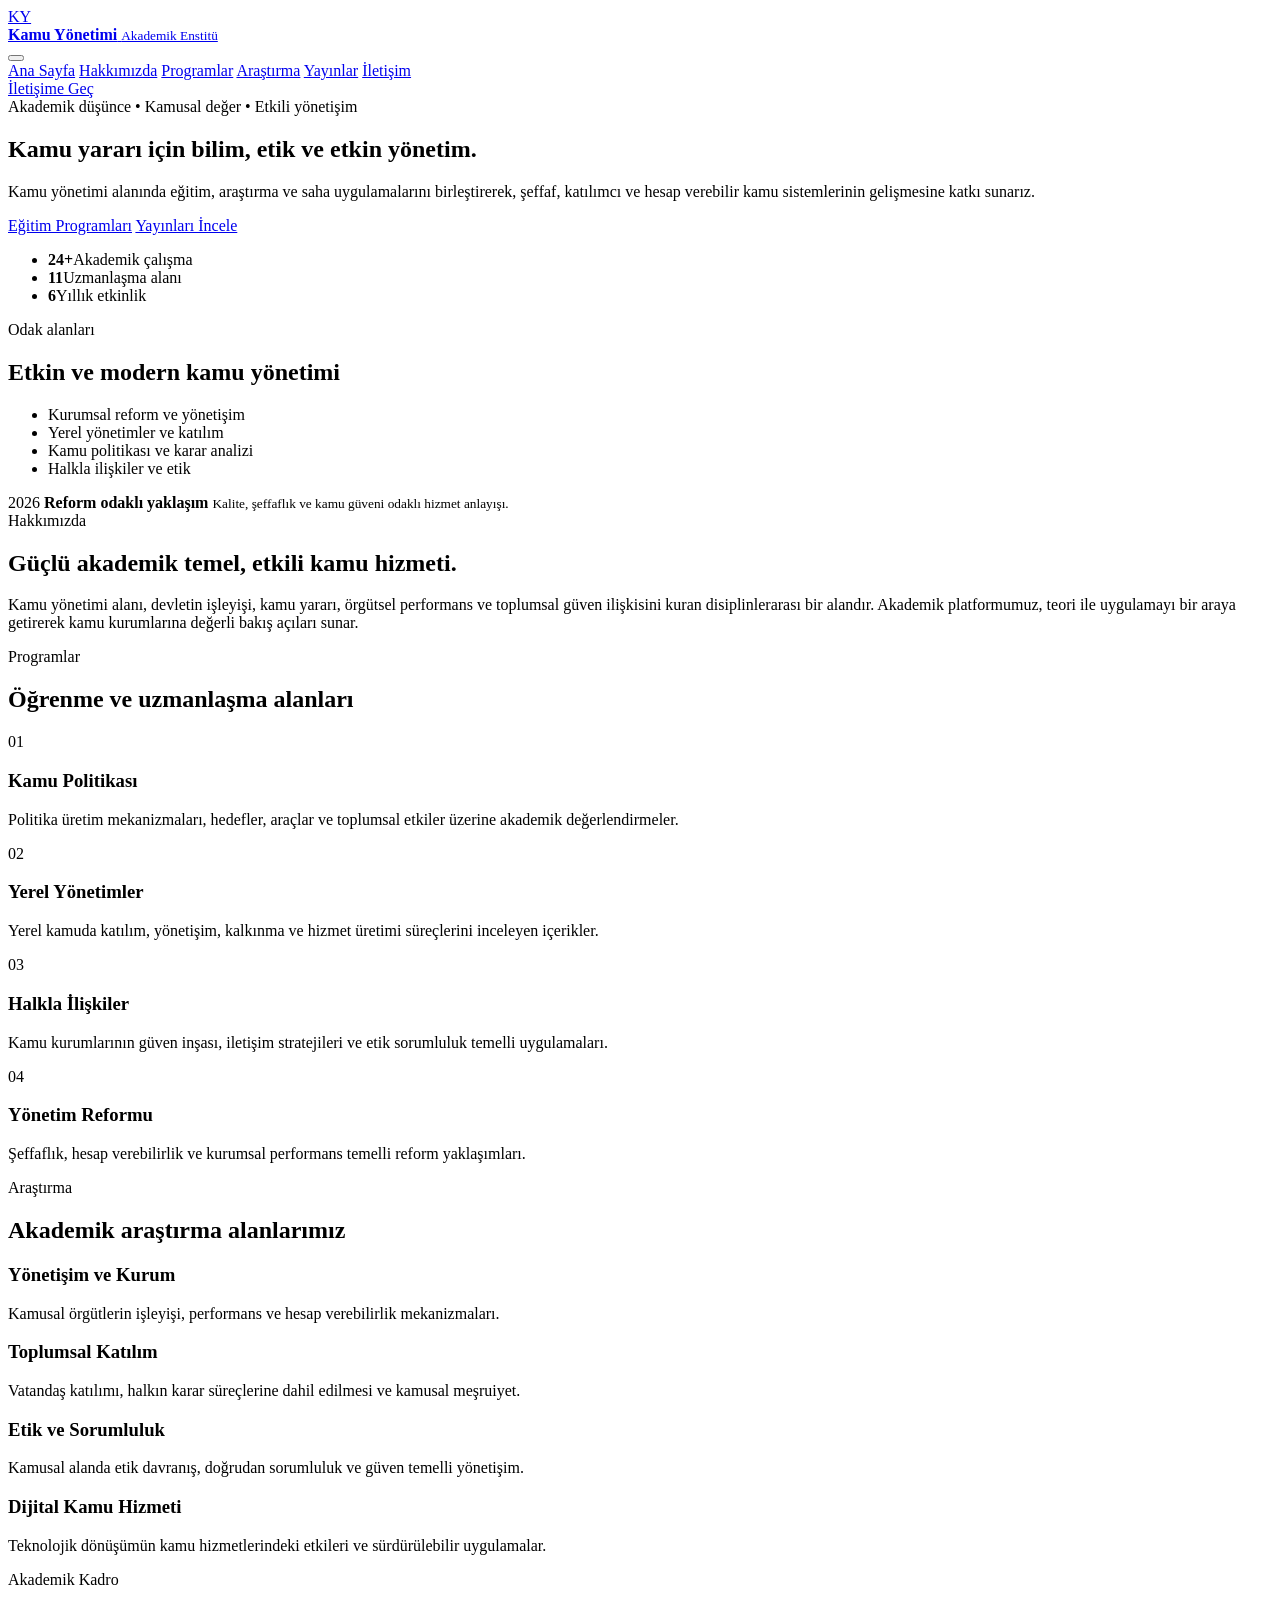
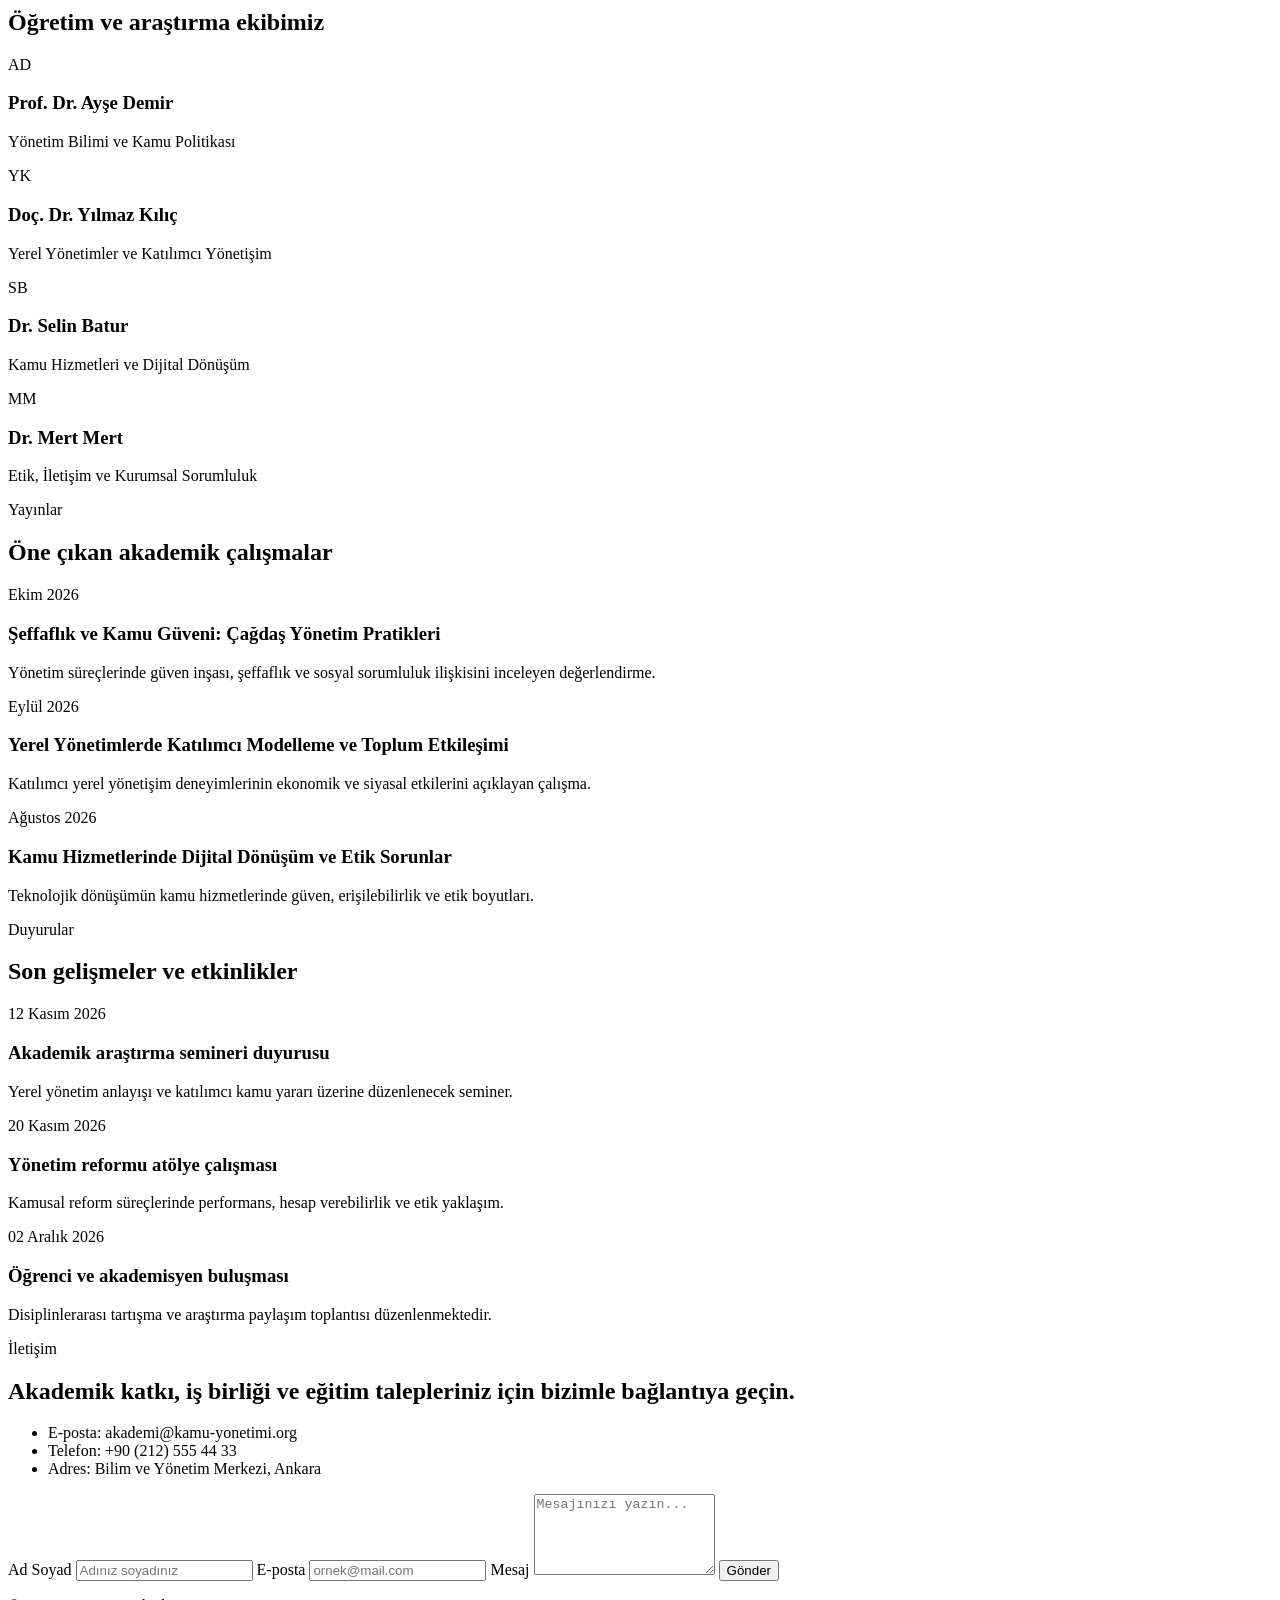
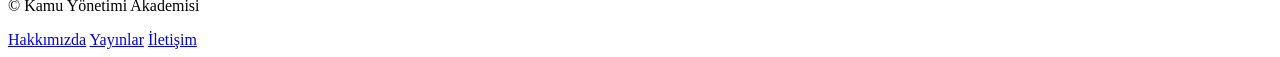
==== about.html @ b0f7d0b6 "Akademik bölüm ve çok sayfalı yapı ile siteyi daha profesyonel hale getiriyorum." ====
<!DOCTYPE html>
<html lang="tr">
  <head>
    <meta charset="UTF-8" />
    <meta name="viewport" content="width=device-width, initial-scale=1.0" />
    <title>Kamu Yönetimi Akademisi | Ana Sayfa</title>
    <meta
      name="description"
      content="Kamu yönetimi alanında akademik eğitim, araştırma, yayın ve kamu yararı odaklı içerik sunan profesyonel web sitesi."
    />
    <link rel="preconnect" href="https://fonts.googleapis.com" />
    <link rel="preconnect" href="https://fonts.gstatic.com" crossorigin />
    <link
      href="https://fonts.googleapis.com/css2?family=Inter:wght@400;500;600;700;800&display=swap"
      rel="stylesheet"
    />
    <link rel="stylesheet" href="style.css" />
  </head>
  <body>
    <header class="site-header">
      <div class="container nav-wrap">
        <a href="index.html" class="brand" aria-label="Ana sayfa">
          <span class="brand-mark">KY</span>
          <div>
            <strong>Kamu Yönetimi</strong>
            <small>Akademik Enstitü</small>
          </div>
        </a>

        <button class="mobile-nav-toggle" aria-label="Mobil menü aç/kapat">
          <span></span><span></span><span></span>
        </button>

        <nav class="main-nav" aria-label="Ana menü">
          <a href="index.html" class="active">Ana Sayfa</a>
          <a href="about.html">Hakkımızda</a>
          <a href="#programlar">Programlar</a>
          <a href="#arastirma">Araştırma</a>
          <a href="publications.html">Yayınlar</a>
          <a href="#iletisim">İletişim</a>
        </nav>

        <a class="button button-primary desktop-only" href="#iletisim">İletişime Geç</a>
      </div>
    </header>

    <main>
      <section class="hero">
        <div class="container hero-grid">
          <div class="hero-copy">
            <span class="eyebrow">Akademik düşünce • Kamusal değer • Etkili yönetişim</span>
            <h1>Kamu yararı için bilim, etik ve etkin yönetim.</h1>
            <p>
              Kamu yönetimi alanında eğitim, araştırma ve saha uygulamalarını birleştirerek,
              şeffaf, katılımcı ve hesap verebilir kamu sistemlerinin gelişmesine katkı sunarız.
            </p>
            <div class="hero-actions">
              <a class="button button-primary" href="#programlar">Eğitim Programları</a>
              <a class="button button-secondary" href="publications.html">Yayınları İncele</a>
            </div>
            <ul class="hero-metrics" aria-label="İstatistikler">
              <li><strong>24+</strong><span>Akademik çalışma</span></li>
              <li><strong>11</strong><span>Uzmanlaşma alanı</span></li>
              <li><strong>6</strong><span>Yıllık etkinlik</span></li>
            </ul>
          </div>

          <div class="hero-panel" aria-label="Kamu Yönetimi akademik görünüm">
            <div class="panel-card panel-main">
              <p class="panel-label">Odak alanları</p>
              <h2>Etkin ve modern kamu yönetimi</h2>
              <ul>
                <li>Kurumsal reform ve yönetişim</li>
                <li>Yerel yönetimler ve katılım</li>
                <li>Kamu politikası ve karar analizi</li>
                <li>Halkla ilişkiler ve etik</li>
              </ul>
            </div>
            <div class="panel-card panel-mini">
              <span class="badge">2026</span>
              <strong>Reform odaklı yaklaşım</strong>
              <small>Kalite, şeffaflık ve kamu güveni odaklı hizmet anlayışı.</small>
            </div>
          </div>
        </div>
      </section>

      <section class="section">
        <div class="container two-col">
          <div>
            <span class="section-tag">Hakkımızda</span>
            <h2>Güçlü akademik temel, etkili kamu hizmeti.</h2>
          </div>
          <div>
            <p>
              Kamu yönetimi alanı, devletin işleyişi, kamu yararı, örgütsel performans ve
              toplumsal güven ilişkisini kuran disiplinlerarası bir alandır. Akademik platformumuz,
              teori ile uygulamayı bir araya getirerek kamu kurumlarına değerli bakış açıları sunar.
            </p>
          </div>
        </div>
      </section>

      <section id="programlar" class="section muted-section">
        <div class="container">
          <div class="section-heading">
            <span class="section-tag">Programlar</span>
            <h2>Öğrenme ve uzmanlaşma alanları</h2>
          </div>

          <div class="cards-grid">
            <article class="info-card">
              <div class="icon">01</div>
              <h3>Kamu Politikası</h3>
              <p>Politika üretim mekanizmaları, hedefler, araçlar ve toplumsal etkiler üzerine akademik değerlendirmeler.</p>
            </article>
            <article class="info-card">
              <div class="icon">02</div>
              <h3>Yerel Yönetimler</h3>
              <p>Yerel kamuda katılım, yönetişim, kalkınma ve hizmet üretimi süreçlerini inceleyen içerikler.</p>
            </article>
            <article class="info-card">
              <div class="icon">03</div>
              <h3>Halkla İlişkiler</h3>
              <p>Kamu kurumlarının güven inşası, iletişim stratejileri ve etik sorumluluk temelli uygulamaları.</p>
            </article>
            <article class="info-card">
              <div class="icon">04</div>
              <h3>Yönetim Reformu</h3>
              <p>Şeffaflık, hesap verebilirlik ve kurumsal performans temelli reform yaklaşımları.</p>
            </article>
          </div>
        </div>
      </section>

      <section id="arastirma" class="section">
        <div class="container">
          <div class="section-heading">
            <span class="section-tag">Araştırma</span>
            <h2>Akademik araştırma alanlarımız</h2>
          </div>

          <div class="research-grid">
            <div class="research-panel">
              <h3>Yönetişim ve Kurum</h3>
              <p>Kamusal örgütlerin işleyişi, performans ve hesap verebilirlik mekanizmaları.</p>
            </div>
            <div class="research-panel">
              <h3>Toplumsal Katılım</h3>
              <p>Vatandaş katılımı, halkın karar süreçlerine dahil edilmesi ve kamusal meşruiyet.</p>
            </div>
            <div class="research-panel">
              <h3>Etik ve Sorumluluk</h3>
              <p>Kamusal alanda etik davranış, doğrudan sorumluluk ve güven temelli yönetişim.</p>
            </div>
            <div class="research-panel">
              <h3>Dijital Kamu Hizmeti</h3>
              <p>Teknolojik dönüşümün kamu hizmetlerindeki etkileri ve sürdürülebilir uygulamalar.</p>
            </div>
          </div>
        </div>
      </section>

      <section class="section muted-section">
        <div class="container">
          <div class="section-heading">
            <span class="section-tag">Akademik Kadro</span>
            <h2>Öğretim ve araştırma ekibimiz</h2>
          </div>

          <div class="team-grid">
            <article class="team-card">
              <div class="avatar">AD</div>
              <h3>Prof. Dr. Ayşe Demir</h3>
              <p>Yönetim Bilimi ve Kamu Politikası</p>
            </article>
            <article class="team-card">
              <div class="avatar">YK</div>
              <h3>Doç. Dr. Yılmaz Kılıç</h3>
              <p>Yerel Yönetimler ve Katılımcı Yönetişim</p>
            </article>
            <article class="team-card">
              <div class="avatar">SB</div>
              <h3>Dr. Selin Batur</h3>
              <p>Kamu Hizmetleri ve Dijital Dönüşüm</p>
            </article>
            <article class="team-card">
              <div class="avatar">MM</div>
              <h3>Dr. Mert Mert</h3>
              <p>Etik, İletişim ve Kurumsal Sorumluluk</p>
            </article>
          </div>
        </div>
      </section>

      <section class="section">
        <div class="container">
          <div class="section-heading">
            <span class="section-tag">Yayınlar</span>
            <h2>Öne çıkan akademik çalışmalar</h2>
          </div>

          <div class="publication-list">
            <article class="publication-item">
              <span class="date">Ekim 2026</span>
              <h3>Şeffaflık ve Kamu Güveni: Çağdaş Yönetim Pratikleri</h3>
              <p>Yönetim süreçlerinde güven inşası, şeffaflık ve sosyal sorumluluk ilişkisini inceleyen değerlendirme.</p>
            </article>
            <article class="publication-item">
              <span class="date">Eylül 2026</span>
              <h3>Yerel Yönetimlerde Katılımcı Modelleme ve Toplum Etkileşimi</h3>
              <p>Katılımcı yerel yönetişim deneyimlerinin ekonomik ve siyasal etkilerini açıklayan çalışma.</p>
            </article>
            <article class="publication-item">
              <span class="date">Ağustos 2026</span>
              <h3>Kamu Hizmetlerinde Dijital Dönüşüm ve Etik Sorunlar</h3>
              <p>Teknolojik dönüşümün kamu hizmetlerinde güven, erişilebilirlik ve etik boyutları.</p>
            </article>
          </div>
        </div>
      </section>

      <section class="section muted-section">
        <div class="container">
          <div class="section-heading">
            <span class="section-tag">Duyurular</span>
            <h2>Son gelişmeler ve etkinlikler</h2>
          </div>

          <div class="news-grid">
            <article class="news-card">
              <span class="news-date">12 Kasım 2026</span>
              <h3>Akademik araştırma semineri duyurusu</h3>
              <p>Yerel yönetim anlayışı ve katılımcı kamu yararı üzerine düzenlenecek seminer.</p>
            </article>
            <article class="news-card">
              <span class="news-date">20 Kasım 2026</span>
              <h3>Yönetim reformu atölye çalışması</h3>
              <p>Kamusal reform süreçlerinde performans, hesap verebilirlik ve etik yaklaşım.</p>
            </article>
            <article class="news-card">
              <span class="news-date">02 Aralık 2026</span>
              <h3>Öğrenci ve akademisyen buluşması</h3>
              <p>Disiplinlerarası tartışma ve araştırma paylaşım toplantısı düzenlenmektedir.</p>
            </article>
          </div>
        </div>
      </section>

      <section id="iletisim" class="section contact-section">
        <div class="container contact-wrap">
          <div>
            <span class="section-tag">İletişim</span>
            <h2>Akademik katkı, iş birliği ve eğitim talepleriniz için bizimle bağlantıya geçin.</h2>
            <ul class="contact-list">
              <li>E-posta: akademi@kamu-yonetimi.org</li>
              <li>Telefon: +90 (212) 555 44 33</li>
              <li>Adres: Bilim ve Yönetim Merkezi, Ankara</li>
            </ul>
          </div>

          <form class="contact-form">
            <label>
              Ad Soyad
              <input type="text" placeholder="Adınız soyadınız" />
            </label>
            <label>
              E-posta
              <input type="email" placeholder="ornek@mail.com" />
            </label>
            <label>
              Mesaj
              <textarea rows="5" placeholder="Mesajınızı yazın..."></textarea>
            </label>
            <button type="submit" class="button button-primary">Gönder</button>
          </form>
        </div>
      </section>
    </main>

    <footer class="site-footer">
      <div class="container footer-wrap">
        <p>© <span id="year"></span> Kamu Yönetimi Akademisi</p>
        <div class="footer-links">
          <a href="about.html">Hakkımızda</a>
          <a href="publications.html">Yayınlar</a>
          <a href="#iletisim">İletişim</a>
        </div>
      </div>
    </footer>

    <script src="script.js"></script>
  </body>
</html>
---- style.css ----
<!DOCTYPE html>
<html lang="tr">
  <head>
    <meta charset="UTF-8" />
    <meta name="viewport" content="width=device-width, initial-scale=1.0" />
    <title>Yayınlar | Kamu Yönetimi Akademisi</title>
    <meta
      name="description"
      content="Kamu yönetimi alanında yayınlanan akademik makaleler, araştırma raporları ve seminer içerikleri."
    />
    <link rel="preconnect" href="https://fonts.googleapis.com" />
    <link rel="preconnect" href="https://fonts.gstatic.com" crossorigin />
    <link
      href="https://fonts.googleapis.com/css2?family=Inter:wght@400;500;600;700;800&display=swap"
      rel="stylesheet"
    />
    <link rel="stylesheet" href="style.css" />
  </head>
  <body>
    <header class="site-header">
      <div class="container nav-wrap">
        <a href="index.html" class="brand" aria-label="Ana sayfa">
          <span class="brand-mark">KY</span>
          <div>
            <strong>Kamu Yönetimi</strong>
            <small>Akademik Enstitü</small>
          </div>
        </a>

        <button class="mobile-nav-toggle" aria-label="Mobil menü aç/kapat">
          <span></span><span></span><span></span>
        </button>

        <nav class="main-nav" aria-label="Ana menü">
          <a href="index.html">Ana Sayfa</a>
          <a href="about.html">Hakkımızda</a>
          <a href="index.html#programlar">Programlar</a>
          <a href="index.html#arastirma">Araştırma</a>
          <a href="publications.html" class="active">Yayınlar</a>
          <a href="index.html#iletisim">İletişim</a>
        </nav>

        <a class="button button-primary desktop-only" href="index.html#iletisim">İletişime Geç</a>
      </div>
    </header>

    <main>
      <section class="page-hero">
        <div class="container narrow">
          <span class="section-tag">Yayınlar</span>
          <h1>Akademik düşüncenin üretildiği alanlar.</h1>
          <p>
            Kamu yönetimi alanında yapılan araştırmalar, makaleler ve değerlendirmeler, kurumsal reform ve kamusal değer üretimi için düşünsel bir temel oluşturur.
          </p>
        </div>
      </section>

      <section class="section">
        <div class="container">
          <div class="publication-list large-list">
            <article class="publication-item">
              <span class="date">Ekim 2026</span>
              <h3>Şeffaflık ve Kamu Güveni: Çağdaş Yönetim Pratikleri</h3>
              <p>Kamu kurumlarında şeffaflık, hesap verebilirlik ve güven ilişkisini kurumsal performans açısından değerlendiren çalışma.</p>
            </article>
            <article class="publication-item">
              <span class="date">Eylül 2026</span>
              <h3>Yerel Yönetimlerde Katılımcı Modelleme ve Toplum Etkileşimi</h3>
              <p>Vatandaş katılımının yerel karar süreçlerine etkisi, paydaş ilişkileri ve uygulama örnekleri üzerine analizler.</p>
            </article>
            <article class="publication-item">
              <span class="date">Ağustos 2026</span>
              <h3>Kamu Hizmetlerinde Dijital Dönüşüm ve Etik Sorunlar</h3>
              <p>Teknolojik dönüşüm sürecinde veri, erişilebilirlik ve etik sorumluluk temelli kamu hizmeti yaklaşımları.</p>
            </article>
            <article class="publication-item">
              <span class="date">Temmuz 2026</span>
              <h3>Halkla İlişkiler ve Kamu Güveni Arasındaki Bağlantı</h3>
              <p>Kamusal iletişim stratejilerinin güven, algı ve şeffaflık üzerine etkisini ele alan araştırma.</p>
            </article>
            <article class="publication-item">
              <span class="date">Haziran 2026</span>
              <h3>Akademik Perspektiften Kamu Reformu: Modeller ve Uygulamalar</h3>
              <p>Reform süreçlerinde sürdürülebilir yapı ve kurumsal uyum için önerilen modellere dair değerlendirme.</p>
            </article>
          </div>
        </div>
      </section>
    </main>

    <footer class="site-footer">
      <div class="container footer-wrap">
        <p>© <span id="year"></span> Kamu Yönetimi Akademisi</p>
        <div class="footer-links">
          <a href="about.html">Hakkımızda</a>
          <a href="index.html#iletisim">İletişim</a>
          <a href="index.html">Ana Sayfa</a>
        </div>
      </div>
    </footer>

    <script src="script.js"></script>
  </body>
</html>
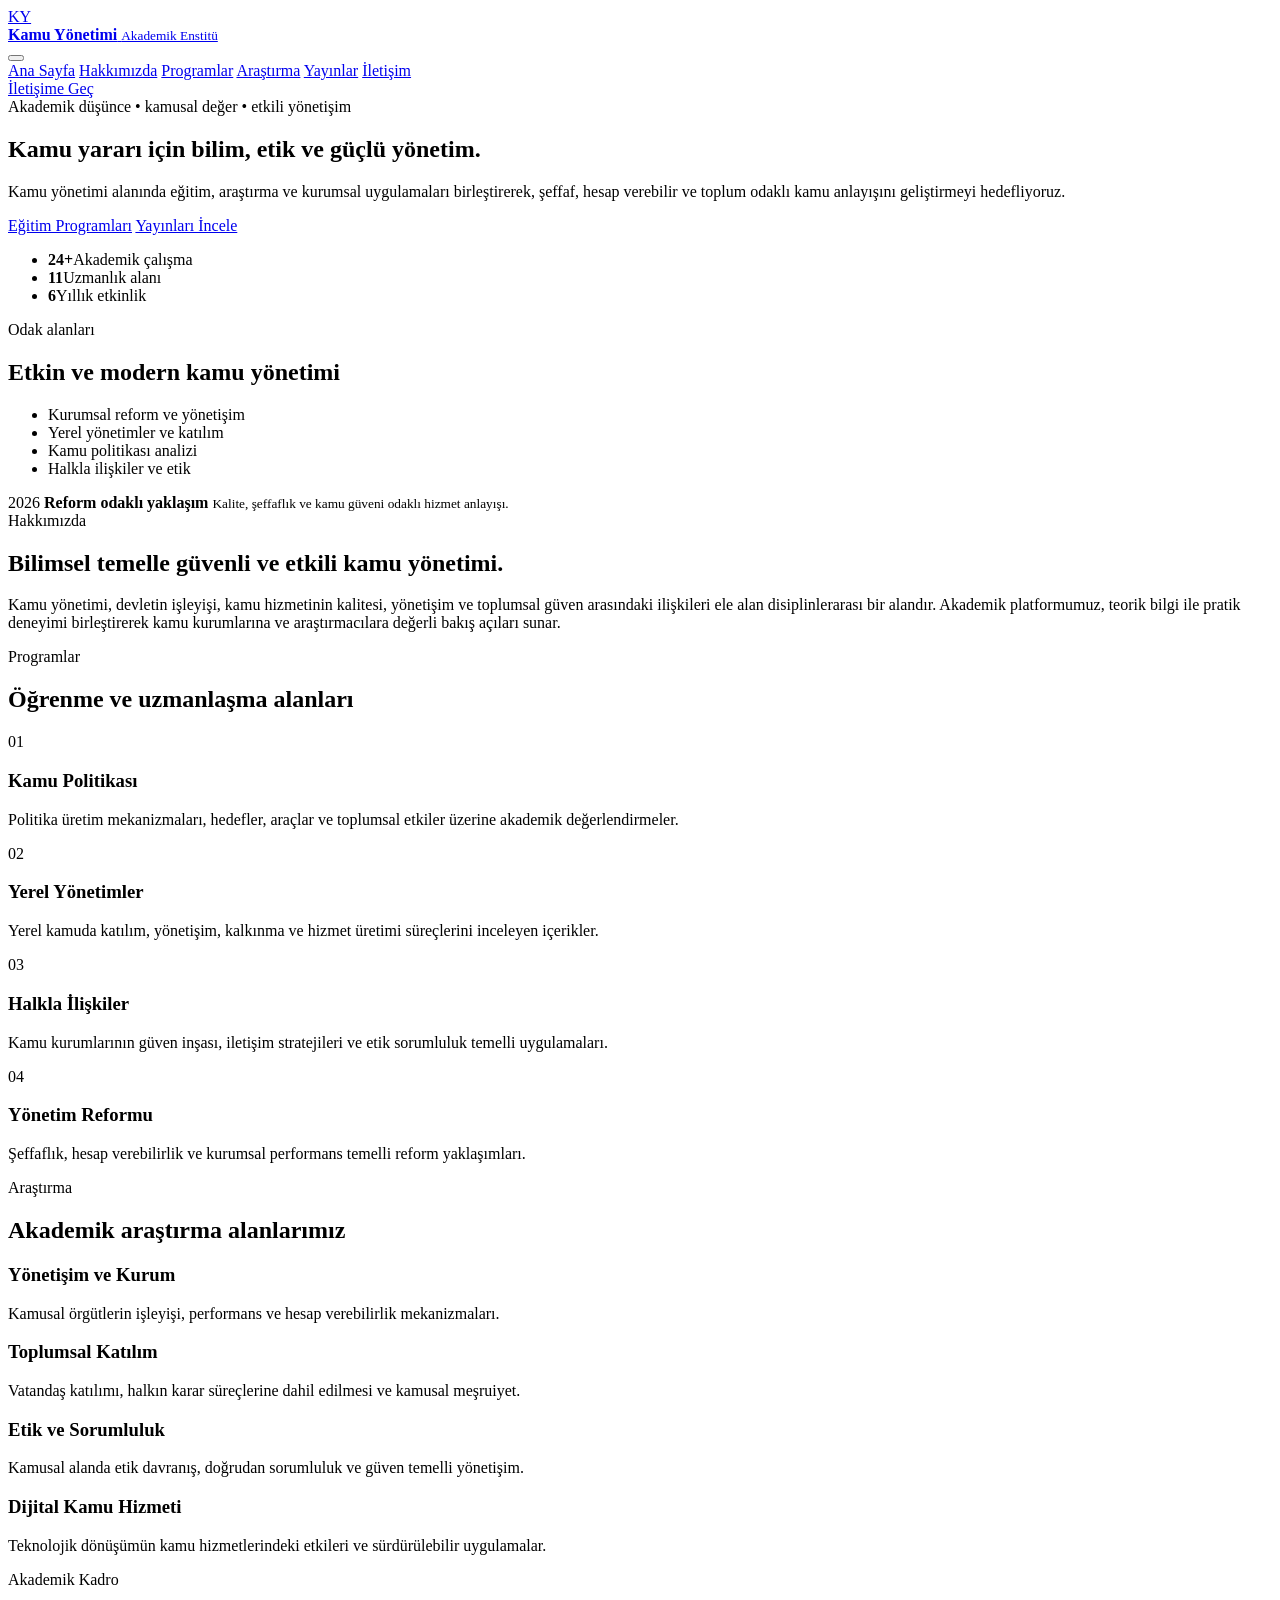
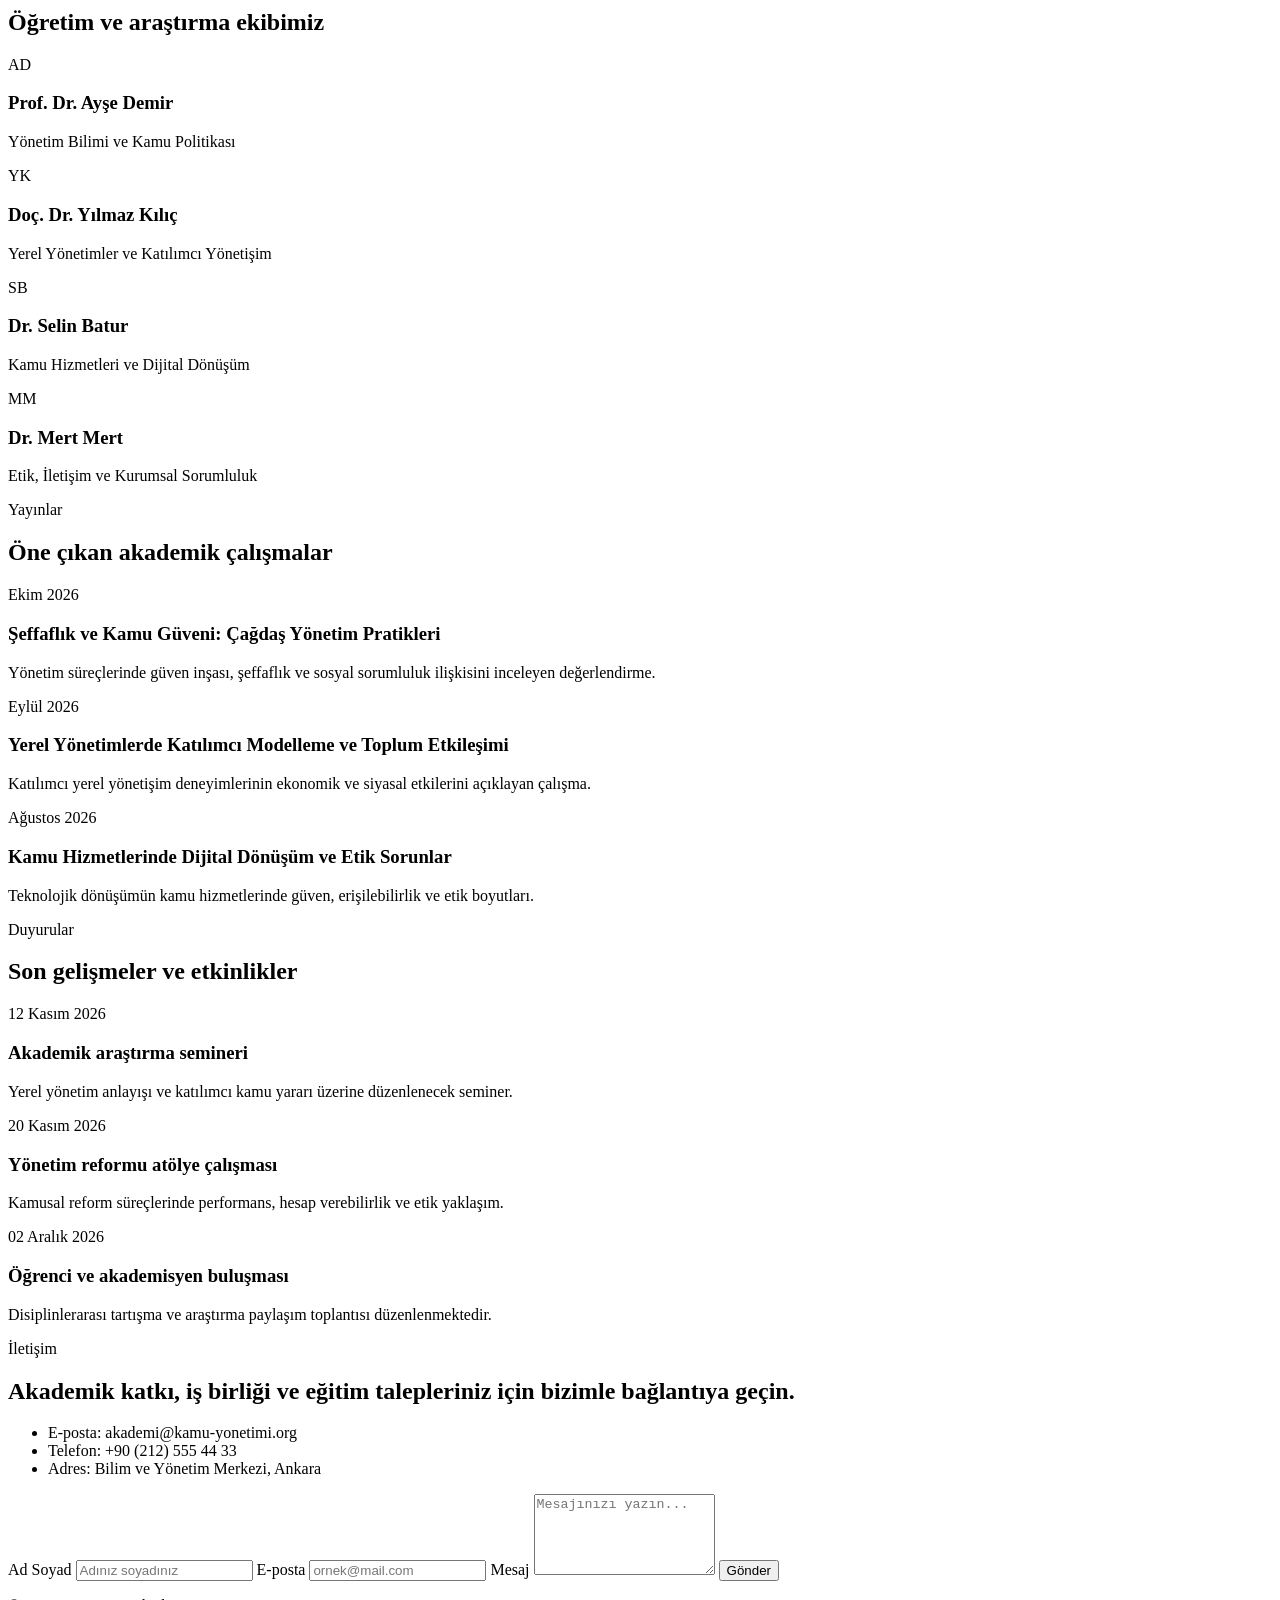
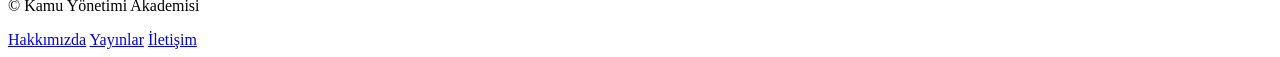
==== commit 77ad7959: "GitHub Pages için yayınlanabilir akademik kamu yönetimi sitesini son haline getiriyorum." ====
--- a/about.html
+++ b/about.html
@@ -6,7 +6,7 @@
     <title>Kamu Yönetimi Akademisi | Ana Sayfa</title>
     <meta
       name="description"
-      content="Kamu yönetimi alanında akademik eğitim, araştırma, yayın ve kamu yararı odaklı içerik sunan profesyonel web sitesi."
+      content="Kamu yönetimi, kamu politikası, yerel yönetimler ve akademik araştırma alanlarında modern ve profesyonel içerik sunan web sitesi."
     />
     <link rel="preconnect" href="https://fonts.googleapis.com" />
     <link rel="preconnect" href="https://fonts.gstatic.com" crossorigin />
@@ -48,11 +48,11 @@
       <section class="hero">
         <div class="container hero-grid">
           <div class="hero-copy">
-            <span class="eyebrow">Akademik düşünce • Kamusal değer • Etkili yönetişim</span>
-            <h1>Kamu yararı için bilim, etik ve etkin yönetim.</h1>
+            <span class="eyebrow">Akademik düşünce • kamusal değer • etkili yönetişim</span>
+            <h1>Kamu yararı için bilim, etik ve güçlü yönetim.</h1>
             <p>
-              Kamu yönetimi alanında eğitim, araştırma ve saha uygulamalarını birleştirerek,
-              şeffaf, katılımcı ve hesap verebilir kamu sistemlerinin gelişmesine katkı sunarız.
+              Kamu yönetimi alanında eğitim, araştırma ve kurumsal uygulamaları birleştirerek,
+              şeffaf, hesap verebilir ve toplum odaklı kamu anlayışını geliştirmeyi hedefliyoruz.
             </p>
             <div class="hero-actions">
               <a class="button button-primary" href="#programlar">Eğitim Programları</a>
@@ -60,7 +60,7 @@
             </div>
             <ul class="hero-metrics" aria-label="İstatistikler">
               <li><strong>24+</strong><span>Akademik çalışma</span></li>
-              <li><strong>11</strong><span>Uzmanlaşma alanı</span></li>
+              <li><strong>11</strong><span>Uzmanlık alanı</span></li>
               <li><strong>6</strong><span>Yıllık etkinlik</span></li>
             </ul>
           </div>
@@ -72,7 +72,7 @@
               <ul>
                 <li>Kurumsal reform ve yönetişim</li>
                 <li>Yerel yönetimler ve katılım</li>
-                <li>Kamu politikası ve karar analizi</li>
+                <li>Kamu politikası analizi</li>
                 <li>Halkla ilişkiler ve etik</li>
               </ul>
             </div>
@@ -89,13 +89,12 @@
         <div class="container two-col">
           <div>
             <span class="section-tag">Hakkımızda</span>
-            <h2>Güçlü akademik temel, etkili kamu hizmeti.</h2>
+            <h2>Bilimsel temelle güvenli ve etkili kamu yönetimi.</h2>
           </div>
           <div>
             <p>
-              Kamu yönetimi alanı, devletin işleyişi, kamu yararı, örgütsel performans ve
-              toplumsal güven ilişkisini kuran disiplinlerarası bir alandır. Akademik platformumuz,
-              teori ile uygulamayı bir araya getirerek kamu kurumlarına değerli bakış açıları sunar.
+              Kamu yönetimi, devletin işleyişi, kamu hizmetinin kalitesi, yönetişim ve toplumsal güven arasındaki ilişkileri ele alan disiplinlerarası bir alandır.
+              Akademik platformumuz, teorik bilgi ile pratik deneyimi birleştirerek kamu kurumlarına ve araştırmacılara değerli bakış açıları sunar.
             </p>
           </div>
         </div>
@@ -230,7 +229,7 @@
           <div class="news-grid">
             <article class="news-card">
               <span class="news-date">12 Kasım 2026</span>
-              <h3>Akademik araştırma semineri duyurusu</h3>
+              <h3>Akademik araştırma semineri</h3>
               <p>Yerel yönetim anlayışı ve katılımcı kamu yararı üzerine düzenlenecek seminer.</p>
             </article>
             <article class="news-card">
@@ -382,3 +381,27 @@
 
 
 
+
+
+
+
+
+
+
+
+
+
+
+
+
+
+
+
+
+
+
+
+
+
+
+
